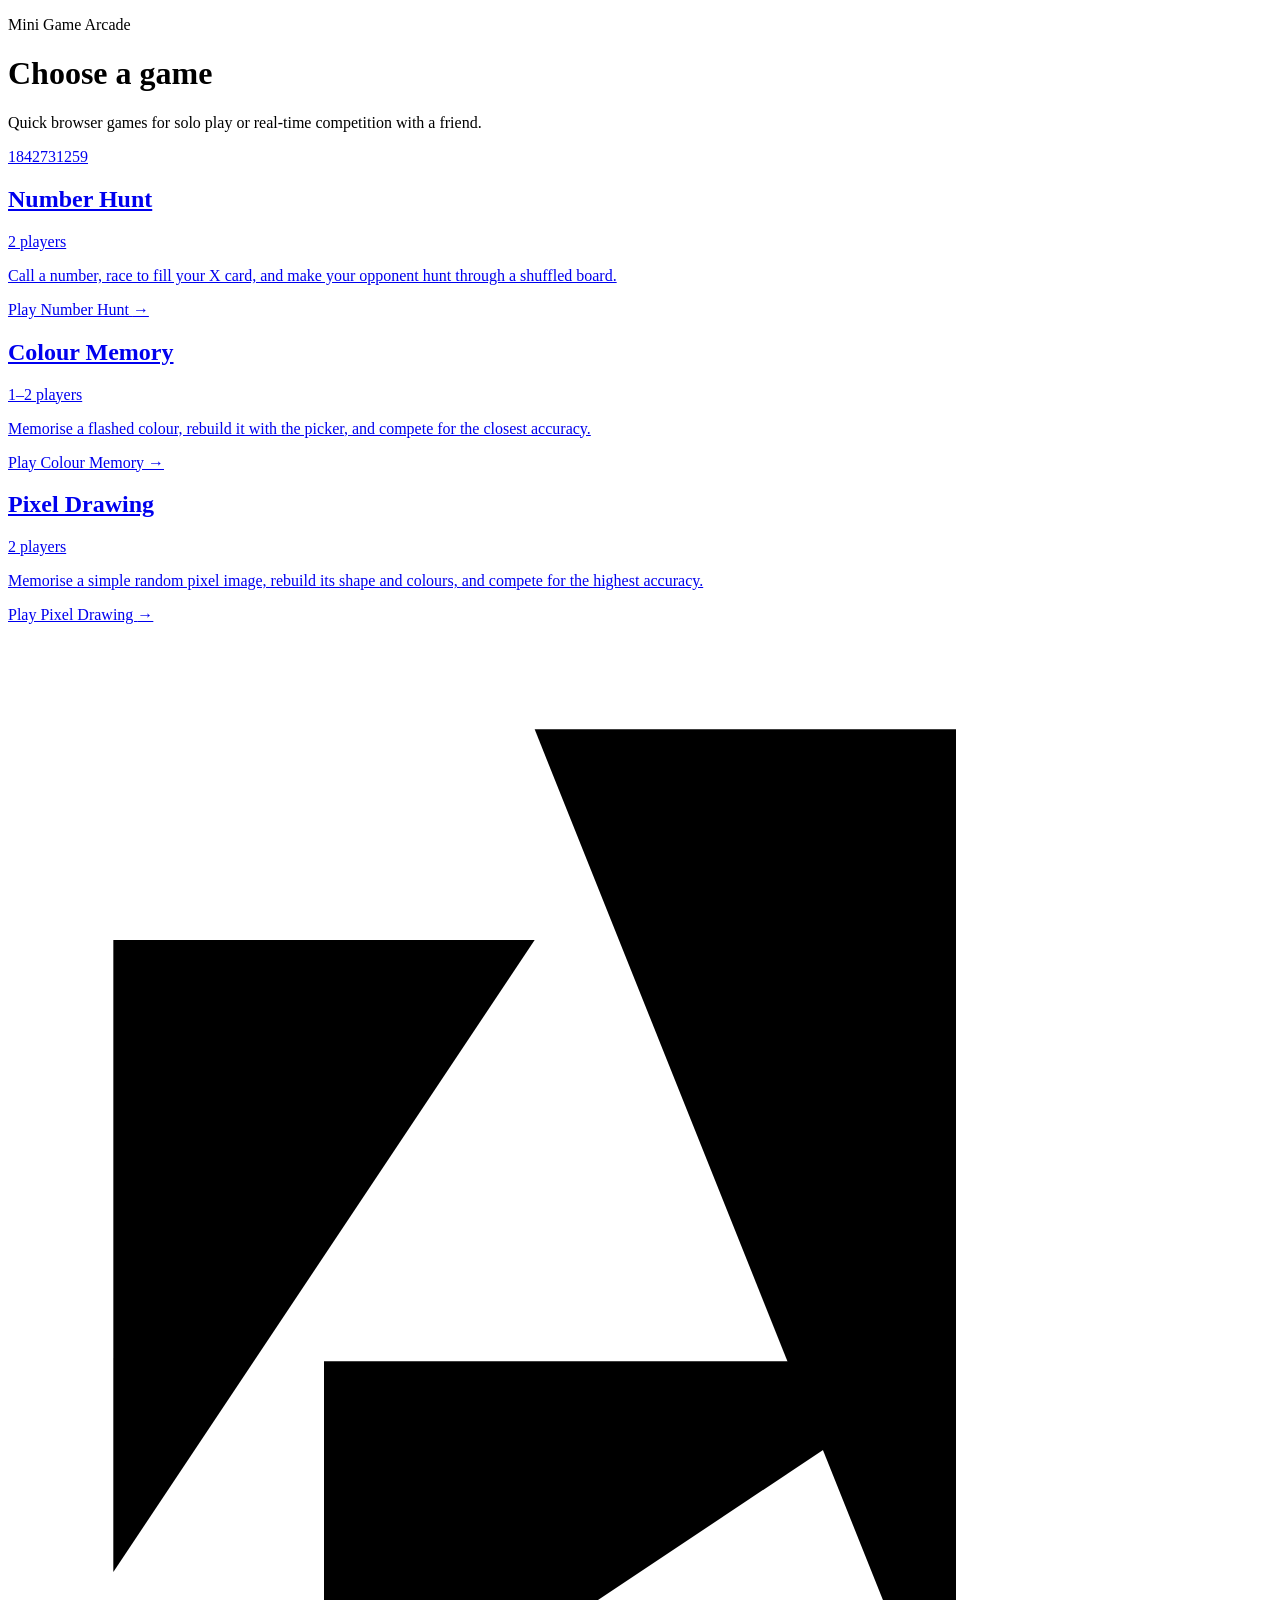
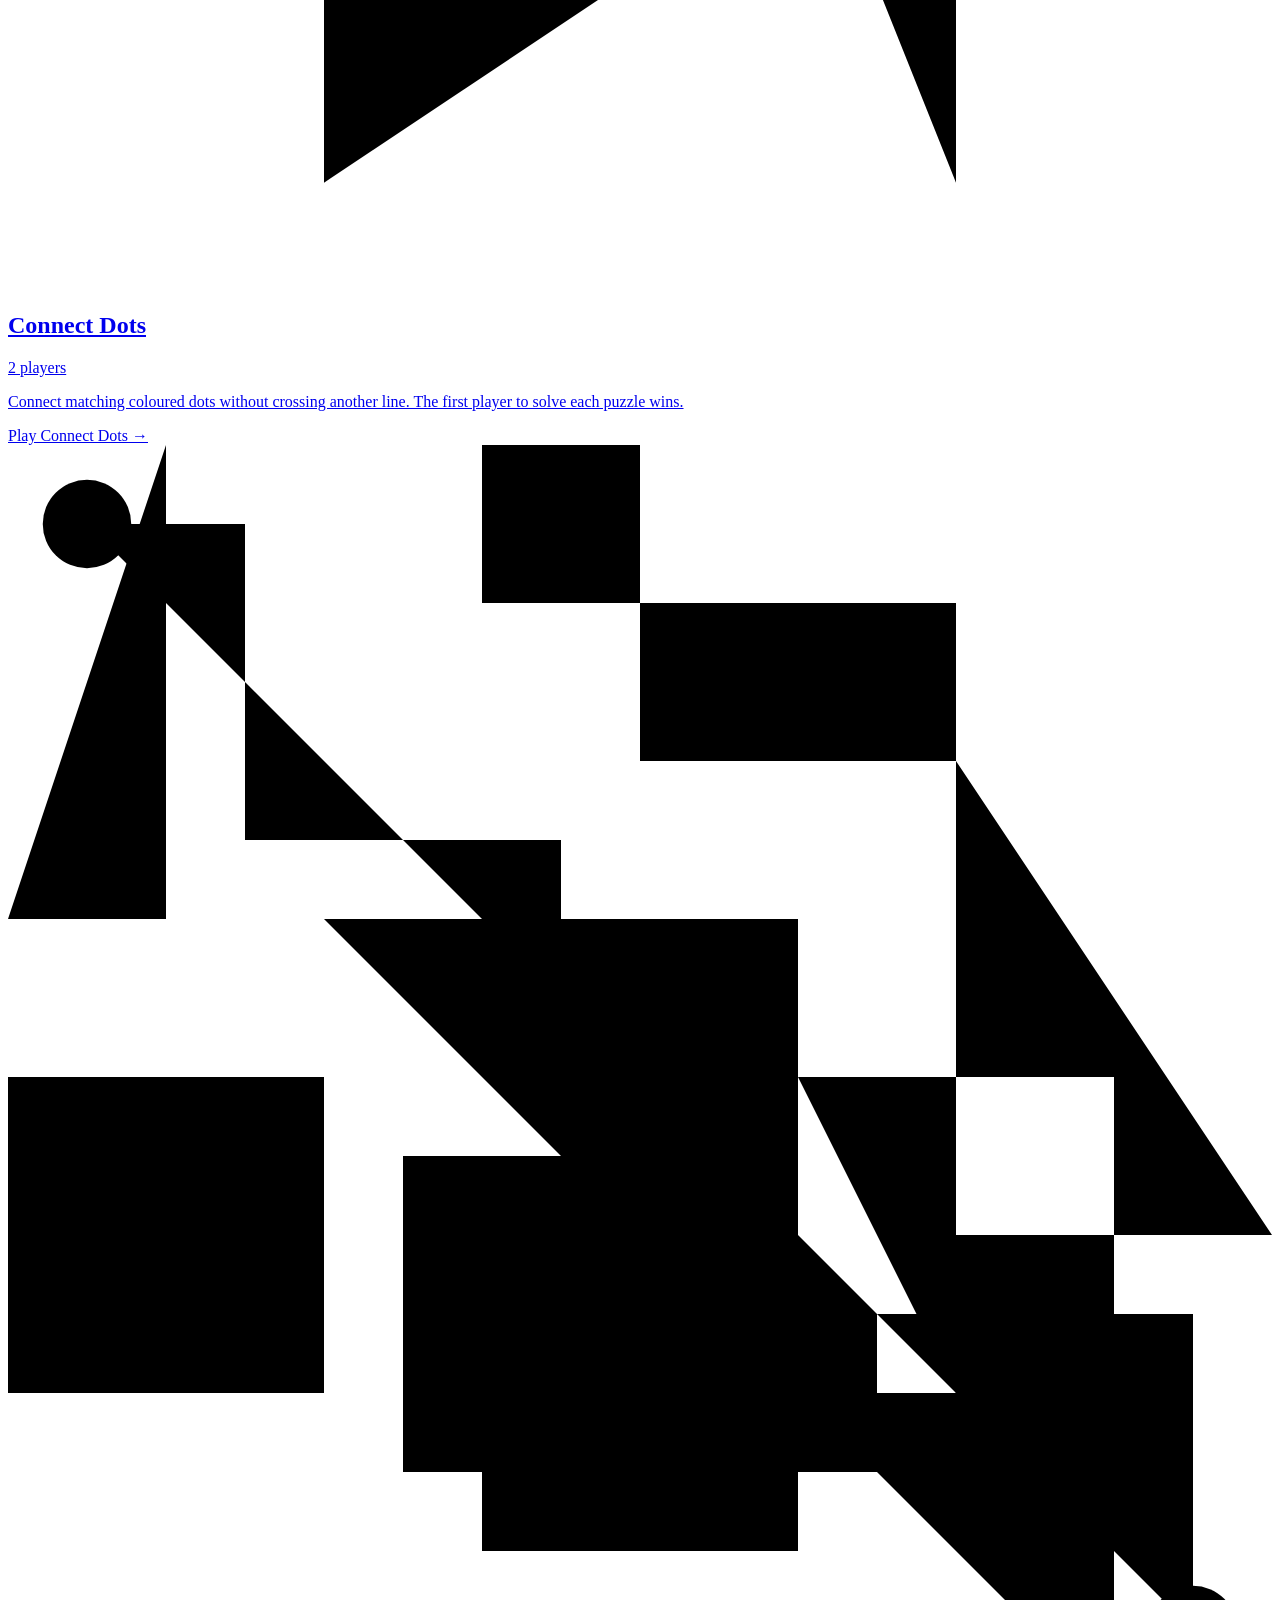
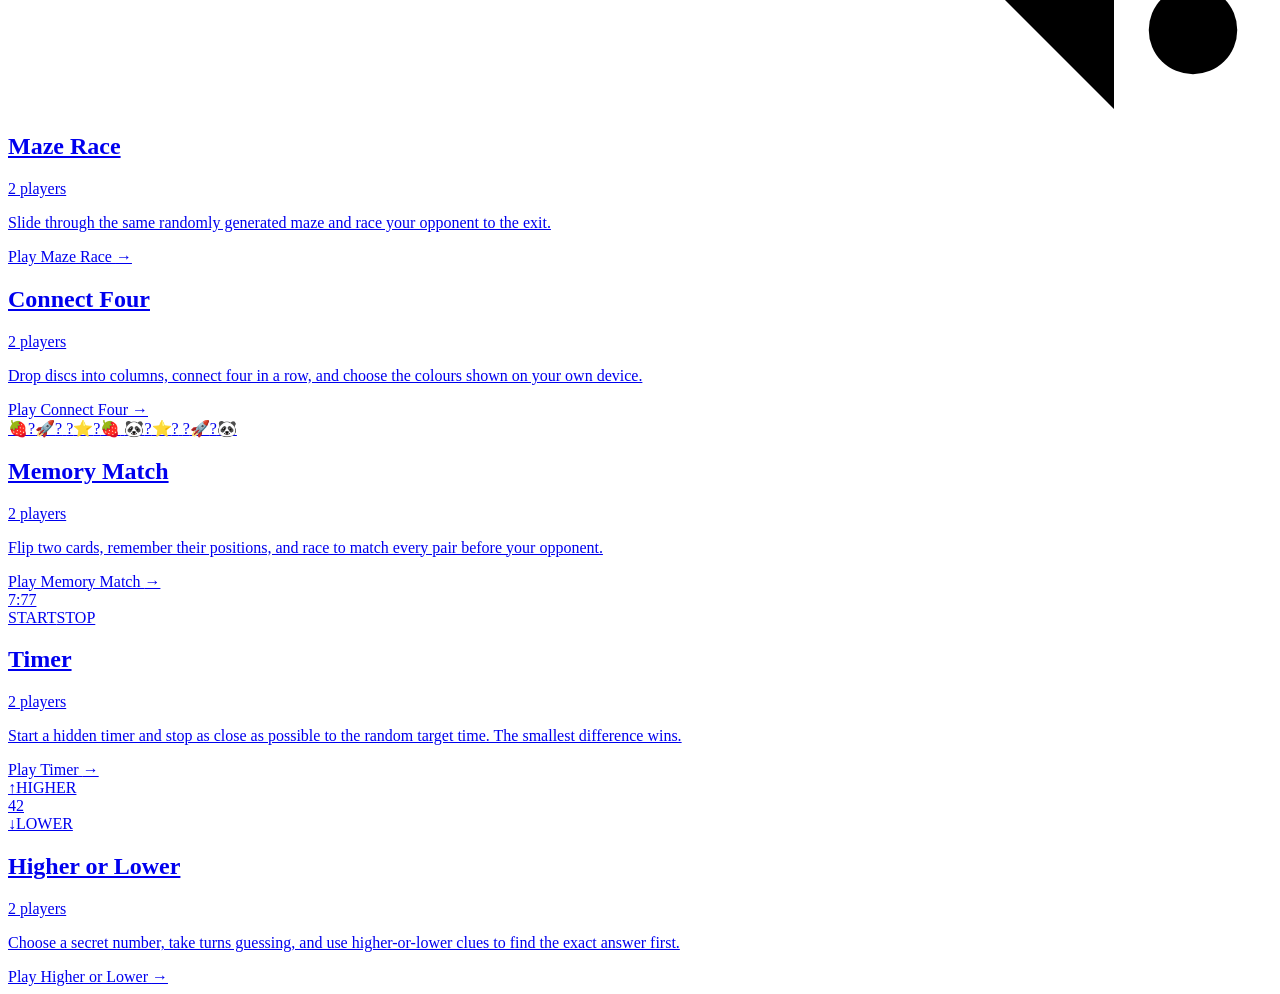
==== public/index.html @ 3ad0772b "single player" ====
<!doctype html>
<html lang="en">
<head>
  <meta charset="UTF-8" />
  <meta name="viewport" content="width=device-width, initial-scale=1.0" />
  <meta name="description" content="Choose a browser game to play." />
  <title>Mini Game Arcade</title>
  <link rel="stylesheet" href="/assets/css/common.css" />
  <link rel="stylesheet" href="/assets/css/landing.css" />
  <link rel="stylesheet" href="/assets/css/party.css" />
</head>
<body>
  <main class="landing-shell">
    <header class="hero">
      <p class="eyebrow">Mini Game Arcade</p>
      <h1>Choose a game</h1>
      <p class="hero-copy">Quick browser games for solo play or real-time competition with a friend.</p>
    </header>

    <section class="game-grid" aria-label="Available games">
      <a class="game-card number-card" href="/games/number-hunt/">
        <div class="card-art number-art" aria-hidden="true">
          <span>18</span><span>42</span><span>7</span><span>31</span><span>25</span><span>9</span>
        </div>
        <div class="card-content">
          <div class="card-heading">
            <h2>Number Hunt</h2>
            <span class="player-pill">2 players</span>
          </div>
          <p>Call a number, race to fill your X card, and make your opponent hunt through a shuffled board.</p>
          <span class="play-link">Play Number Hunt <span aria-hidden="true">→</span></span>
        </div>
      </a>

      <a class="game-card colour-card" href="/games/colour-memory/">
        <div class="card-art colour-art" aria-hidden="true">
          <div class="memory-swatch"></div>
          <div class="picker-preview">
            <div class="mini-hue"></div>
            <div class="mini-plane"></div>
          </div>
        </div>
        <div class="card-content">
          <div class="card-heading">
            <h2>Colour Memory</h2>
            <span class="player-pill">1–2 players</span>
          </div>
          <p>Memorise a flashed colour, rebuild it with the picker, and compete for the closest accuracy.</p>
          <span class="play-link">Play Colour Memory <span aria-hidden="true">→</span></span>
        </div>
      </a>

      <a class="game-card pixel-card" href="/games/pixel-drawing/">
        <div class="card-art pixel-art" aria-hidden="true">
          <div class="landing-pixel-grid">
            <span></span><span></span><span class="yellow"></span><span class="yellow"></span><span></span><span></span>
            <span></span><span class="yellow"></span><span class="yellow"></span><span class="yellow"></span><span class="yellow"></span><span></span>
            <span class="yellow"></span><span class="red"></span><span class="yellow"></span><span class="yellow"></span><span class="red"></span><span class="yellow"></span>
            <span class="yellow"></span><span class="yellow"></span><span class="black"></span><span class="black"></span><span class="yellow"></span><span class="yellow"></span>
            <span></span><span class="yellow"></span><span class="yellow"></span><span class="yellow"></span><span class="yellow"></span><span></span>
            <span></span><span></span><span class="yellow"></span><span class="yellow"></span><span></span><span></span>
          </div>
        </div>
        <div class="card-content">
          <div class="card-heading">
            <h2>Pixel Drawing</h2>
            <span class="player-pill">2 players</span>
          </div>
          <p>Memorise a simple random pixel image, rebuild its shape and colours, and compete for the highest accuracy.</p>
          <span class="play-link">Play Pixel Drawing <span aria-hidden="true">→</span></span>
        </div>
      </a>

      <a class="game-card dots-card" href="/games/connect-dots/">
        <div class="card-art dots-art" aria-hidden="true">
          <div class="landing-dots-grid">
            <span class="dot d-red a"></span><span class="dot d-red b"></span>
            <span class="dot d-blue a"></span><span class="dot d-blue b"></span>
            <span class="dot d-green a"></span><span class="dot d-green b"></span>
            <span class="dot d-purple a"></span><span class="dot d-purple b"></span>
            <svg viewBox="0 0 6 6">
              <polyline points=".5,4.5 .5,1.5 2.5,1.5" class="line-red"/>
              <polyline points="1.5,5.5 1.5,3.5 4.5,3.5" class="line-blue"/>
              <polyline points="5.5,.5 5.5,4.5" class="line-green"/>
              <polyline points="2.5,.5 4.5,.5 4.5,5.5" class="line-purple"/>
            </svg>
          </div>
        </div>
        <div class="card-content">
          <div class="card-heading">
            <h2>Connect Dots</h2>
            <span class="player-pill">2 players</span>
          </div>
          <p>Connect matching coloured dots without crossing another line. The first player to solve each puzzle wins.</p>
          <span class="play-link">Play Connect Dots <span aria-hidden="true">→</span></span>
        </div>
      </a>

      <a class="game-card maze-card" href="/games/maze/">
        <div class="card-art maze-art" aria-hidden="true">
          <div class="landing-maze">
            <svg viewBox="0 0 8 8" role="presentation">
              <path class="maze-walls" d="M0 1h3V0h1v2h2V1h2M1 0v3H0m2 0h3v2H3v2h2V6h2v2M0 4h2v2H0m6-4v3h2M5 4h2v2H6" />
              <polyline class="maze-solution" points=".5,.5 1.5,.5 1.5,2.5 3.5,2.5 3.5,4.5 2.5,4.5 2.5,6.5 5.5,6.5 5.5,5.5 7.5,5.5 7.5,7.5" />
              <circle class="maze-start-dot" cx=".5" cy=".5" r=".28" />
              <circle class="maze-end-dot" cx="7.5" cy="7.5" r=".28" />
            </svg>
          </div>
        </div>
        <div class="card-content">
          <div class="card-heading">
            <h2>Maze Race</h2>
            <span class="player-pill">2 players</span>
          </div>
          <p>Slide through the same randomly generated maze and race your opponent to the exit.</p>
          <span class="play-link">Play Maze Race <span aria-hidden="true">→</span></span>
        </div>
      </a>

      <a class="game-card four-card" href="/games/connect-four/">
        <div class="card-art four-art" aria-hidden="true">
          <div class="landing-four-grid">
            <span></span><span></span><span></span><span></span><span></span><span></span><span></span>
            <span></span><span></span><span></span><span></span><span></span><span></span><span></span>
            <span></span><span></span><span></span><span class="yellow"></span><span></span><span></span><span></span>
            <span></span><span></span><span class="red"></span><span class="red"></span><span></span><span></span><span></span>
            <span></span><span class="yellow"></span><span class="yellow"></span><span class="red"></span><span></span><span></span><span></span>
            <span class="yellow"></span><span class="red"></span><span class="yellow"></span><span class="red"></span><span class="yellow"></span><span></span><span></span>
          </div>
        </div>
        <div class="card-content">
          <div class="card-heading">
            <h2>Connect Four</h2>
            <span class="player-pill">2 players</span>
          </div>
          <p>Drop discs into columns, connect four in a row, and choose the colours shown on your own device.</p>
          <span class="play-link">Play Connect Four <span aria-hidden="true">→</span></span>
        </div>
      </a>

      <a class="game-card match-card" href="/games/memory-match/">
        <div class="card-art match-art" aria-hidden="true">
          <div class="landing-match-grid">
            <span class="shown">🍓</span><span>?</span><span class="shown">🚀</span><span>?</span>
            <span>?</span><span class="shown">⭐</span><span>?</span><span class="shown">🍓</span>
            <span class="shown">🐼</span><span>?</span><span class="shown">⭐</span><span>?</span>
            <span>?</span><span class="shown">🚀</span><span>?</span><span class="shown">🐼</span>
          </div>
        </div>
        <div class="card-content">
          <div class="card-heading">
            <h2>Memory Match</h2>
            <span class="player-pill">2 players</span>
          </div>
          <p>Flip two cards, remember their positions, and race to match every pair before your opponent.</p>
          <span class="play-link">Play Memory Match <span aria-hidden="true">→</span></span>
        </div>
      </a>

      <a class="game-card timer-card" href="/games/timer/">
        <div class="card-art timer-art" aria-hidden="true">
          <div class="landing-timer-display">7:77</div>
          <div class="landing-timer-button"><span>START</span><span>STOP</span></div>
          <div class="landing-timer-dashes"><i></i><i></i><i></i><i></i><i></i></div>
        </div>
        <div class="card-content">
          <div class="card-heading">
            <h2>Timer</h2>
            <span class="player-pill">2 players</span>
          </div>
          <p>Start a hidden timer and stop as close as possible to the random target time. The smallest difference wins.</p>
          <span class="play-link">Play Timer <span aria-hidden="true">→</span></span>
        </div>
      </a>

      <a class="game-card higher-card" href="/games/higher-lower/">
        <div class="card-art higher-art" aria-hidden="true">
          <div class="landing-higher-board">
            <div class="landing-arrow arrow-up">↑<span>HIGHER</span></div>
            <div class="landing-guess-number">42</div>
            <div class="landing-arrow arrow-down">↓<span>LOWER</span></div>
          </div>
        </div>
        <div class="card-content">
          <div class="card-heading">
            <h2>Higher or Lower</h2>
            <span class="player-pill">2 players</span>
          </div>
          <p>Choose a secret number, take turns guessing, and use higher-or-lower clues to find the exact answer first.</p>
          <span class="play-link">Play Higher or Lower <span aria-hidden="true">→</span></span>
        </div>
      </a>
    </section>
  </main>
  <script src="/assets/vendor/socket.io.min.js"></script>
  <script src="/assets/js/runtime-config.js"></script>
  <script src="/assets/js/socket-connection.js"></script>
  <script src="/assets/js/party-client.js"></script>
</body>
</html>
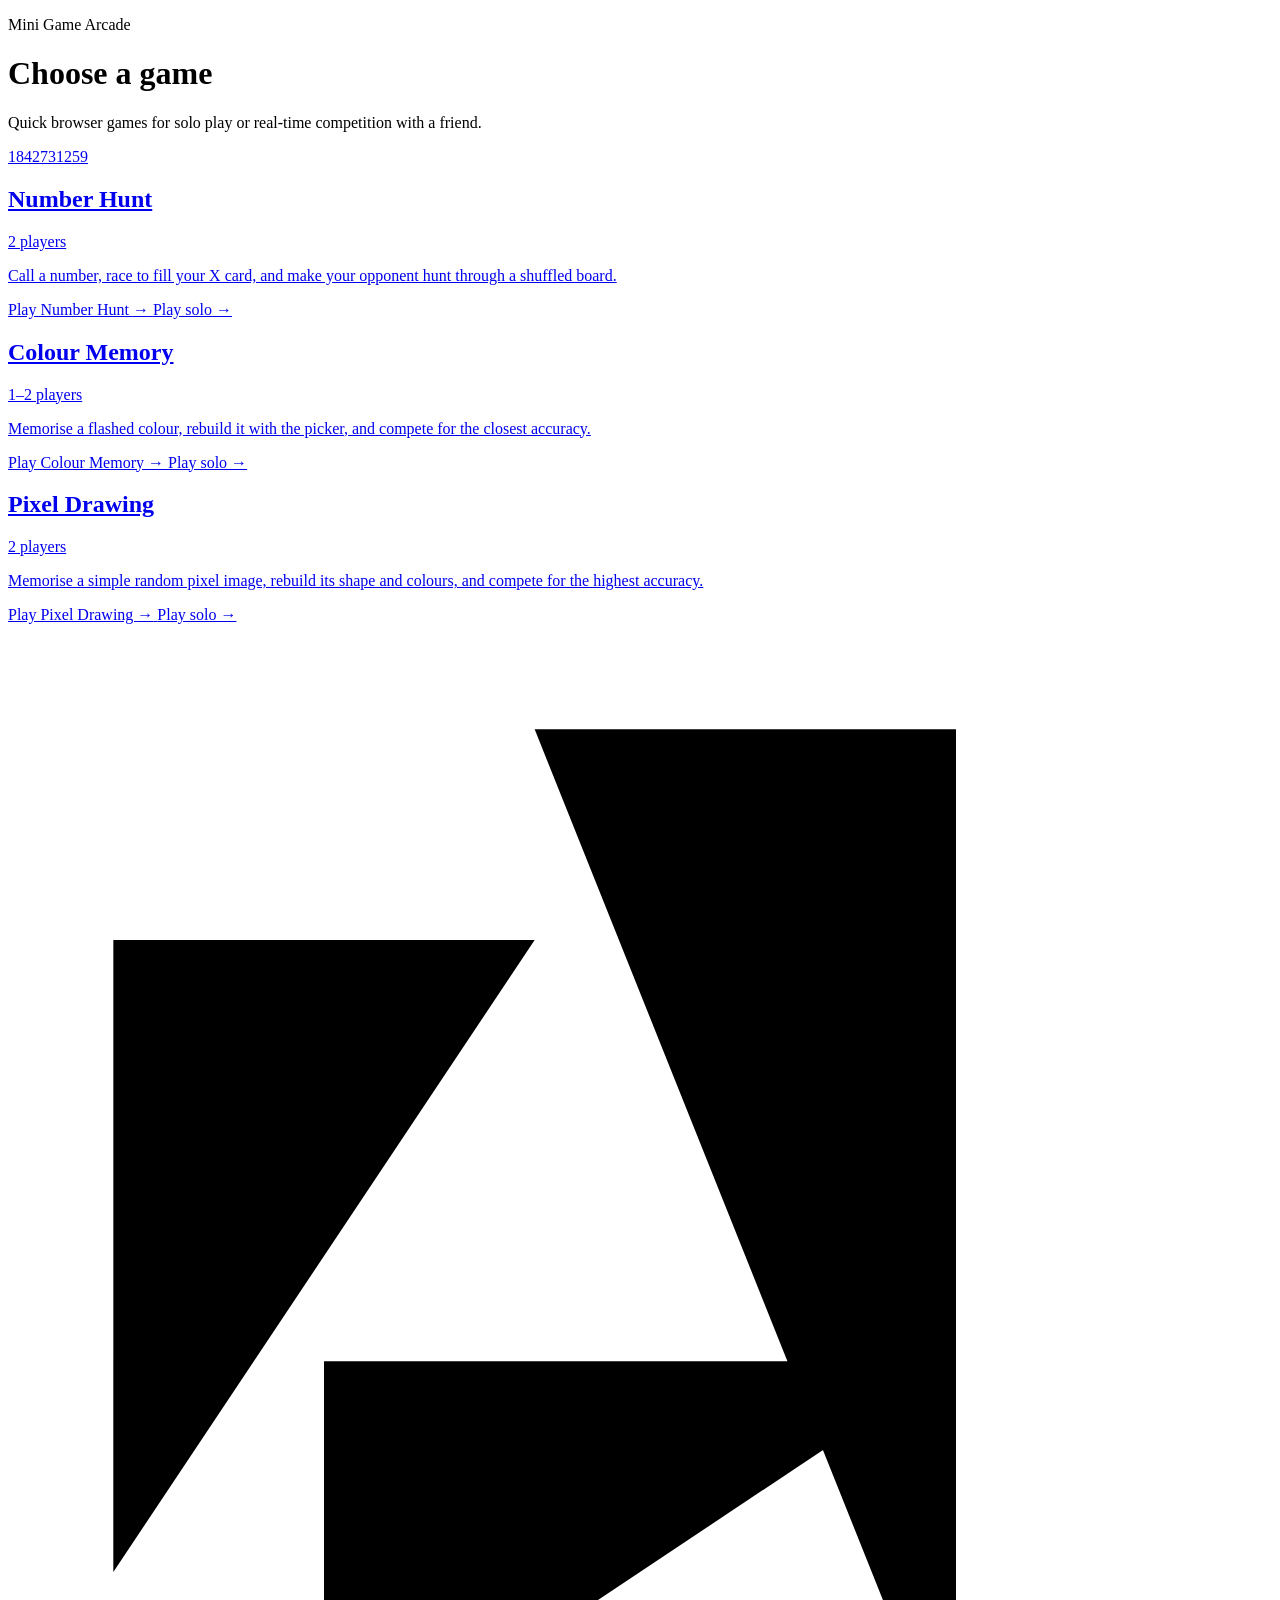
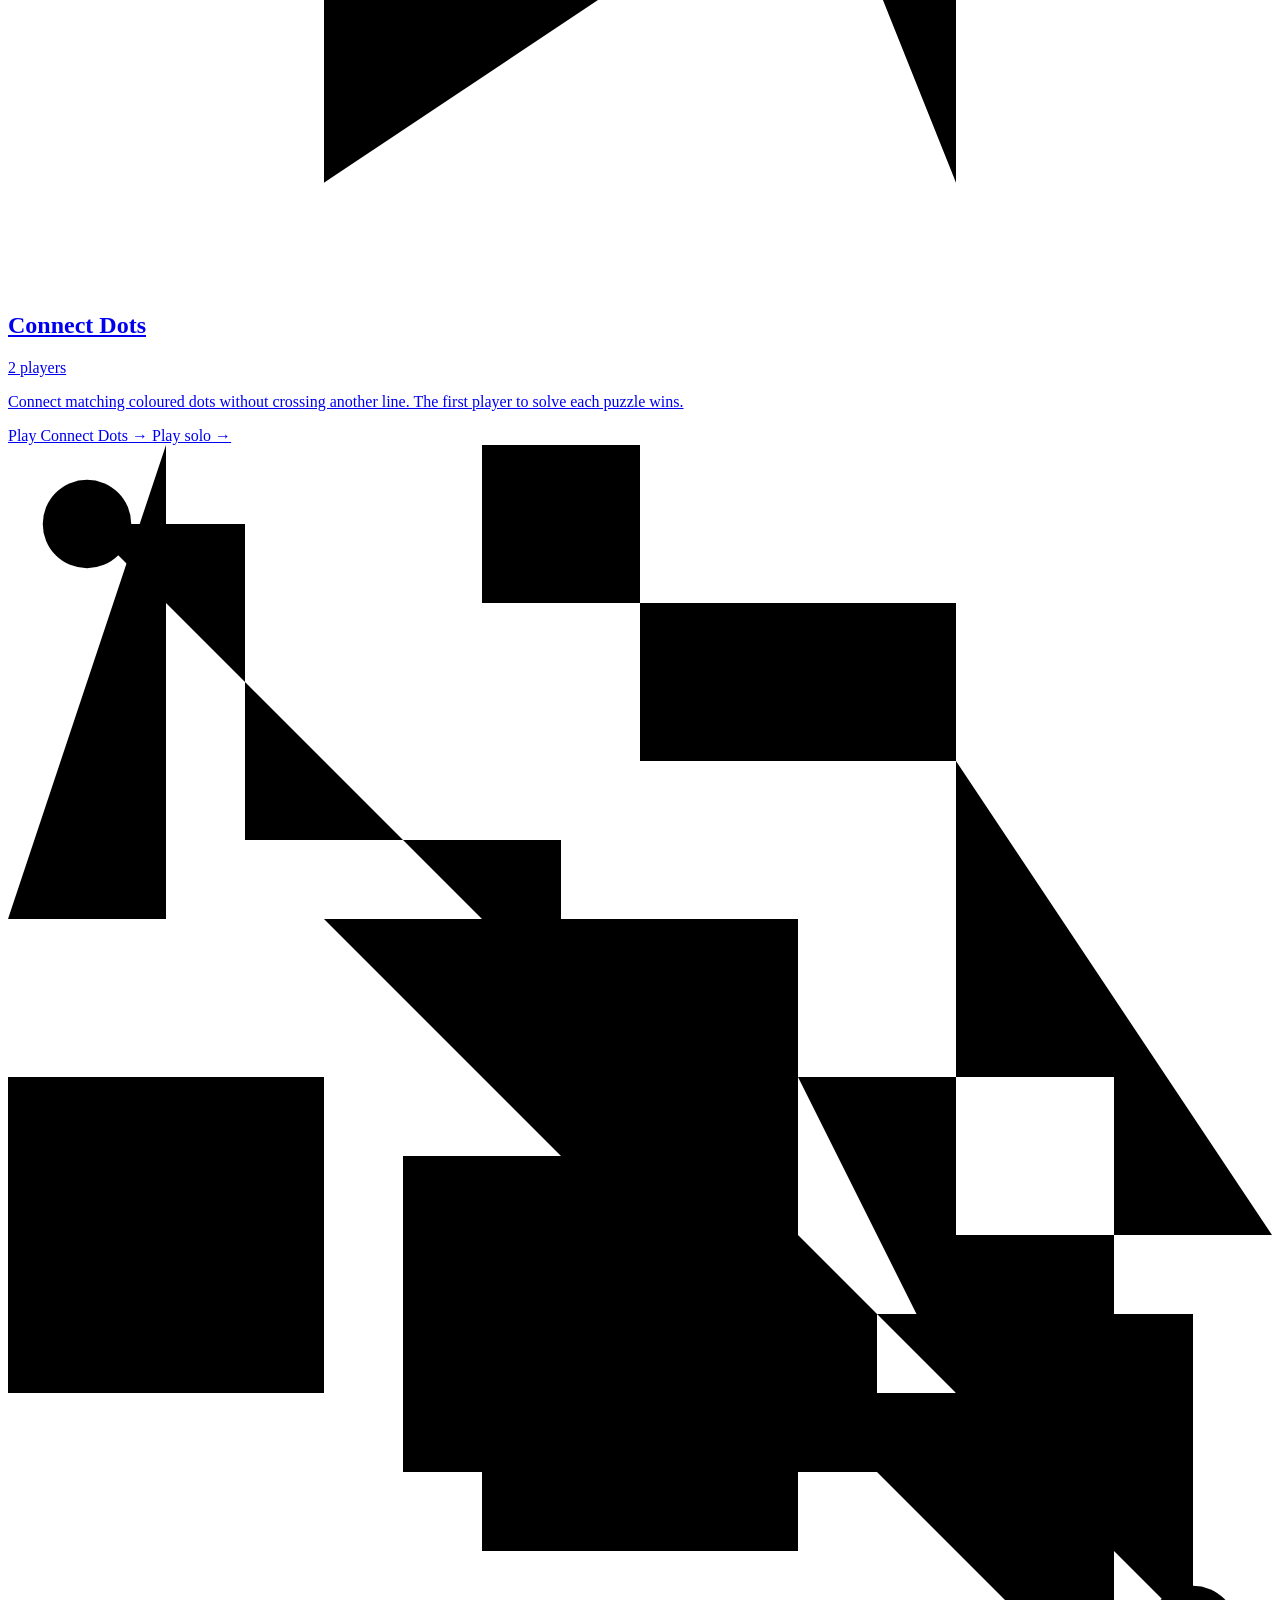
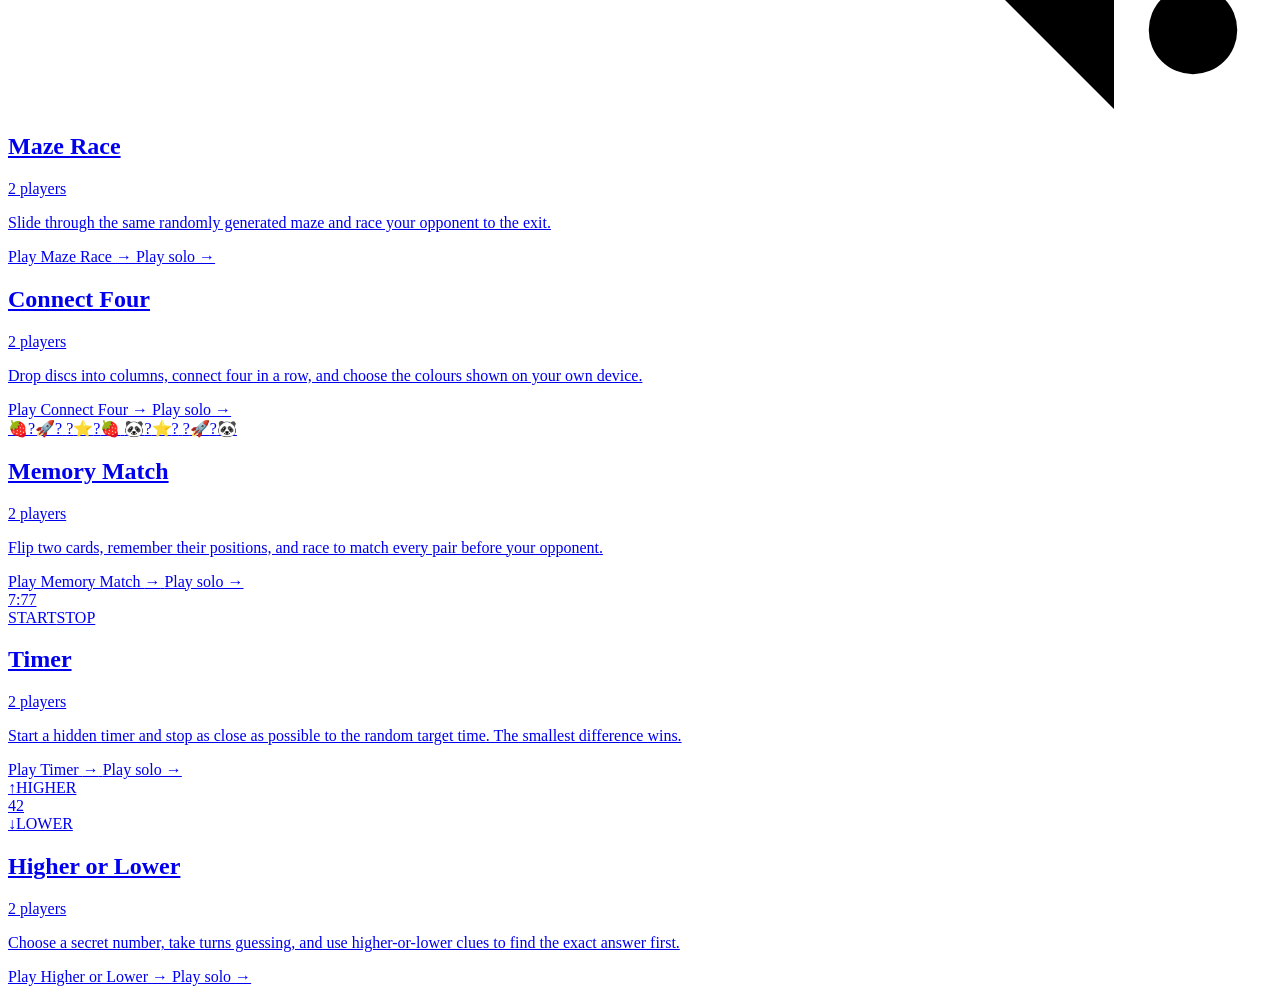
==== commit ea87a2d8: "solo players" ====
--- a/public/index.html
+++ b/public/index.html
@@ -29,7 +29,7 @@
           </div>
           <p>Call a number, race to fill your X card, and make your opponent hunt through a shuffled board.</p>
           <span class="play-link">Play Number Hunt <span aria-hidden="true">→</span></span>
-        </div>
+        <a class="play-link solo-link" href="/solo.html?game=number-hunt">Play solo →</a></div>
       </a>
 
       <a class="game-card colour-card" href="/games/colour-memory/">
@@ -47,7 +47,7 @@
           </div>
           <p>Memorise a flashed colour, rebuild it with the picker, and compete for the closest accuracy.</p>
           <span class="play-link">Play Colour Memory <span aria-hidden="true">→</span></span>
-        </div>
+        <a class="play-link solo-link" href="/games/colour-memory/">Play solo →</a></div>
       </a>
 
       <a class="game-card pixel-card" href="/games/pixel-drawing/">
@@ -68,7 +68,7 @@
           </div>
           <p>Memorise a simple random pixel image, rebuild its shape and colours, and compete for the highest accuracy.</p>
           <span class="play-link">Play Pixel Drawing <span aria-hidden="true">→</span></span>
-        </div>
+        <a class="play-link solo-link" href="/solo.html?game=pixel-drawing">Play solo →</a></div>
       </a>
 
       <a class="game-card dots-card" href="/games/connect-dots/">
@@ -93,7 +93,7 @@
           </div>
           <p>Connect matching coloured dots without crossing another line. The first player to solve each puzzle wins.</p>
           <span class="play-link">Play Connect Dots <span aria-hidden="true">→</span></span>
-        </div>
+        <a class="play-link solo-link" href="/solo.html?game=connect-dots">Play solo →</a></div>
       </a>
 
       <a class="game-card maze-card" href="/games/maze/">
@@ -114,7 +114,7 @@
           </div>
           <p>Slide through the same randomly generated maze and race your opponent to the exit.</p>
           <span class="play-link">Play Maze Race <span aria-hidden="true">→</span></span>
-        </div>
+        <a class="play-link solo-link" href="/solo.html?game=maze">Play solo →</a></div>
       </a>
 
       <a class="game-card four-card" href="/games/connect-four/">
@@ -135,7 +135,7 @@
           </div>
           <p>Drop discs into columns, connect four in a row, and choose the colours shown on your own device.</p>
           <span class="play-link">Play Connect Four <span aria-hidden="true">→</span></span>
-        </div>
+        <a class="play-link solo-link" href="/solo.html?game=connect-four">Play solo →</a></div>
       </a>
 
       <a class="game-card match-card" href="/games/memory-match/">
@@ -154,7 +154,7 @@
           </div>
           <p>Flip two cards, remember their positions, and race to match every pair before your opponent.</p>
           <span class="play-link">Play Memory Match <span aria-hidden="true">→</span></span>
-        </div>
+        <a class="play-link solo-link" href="/solo.html?game=memory-match">Play solo →</a></div>
       </a>
 
       <a class="game-card timer-card" href="/games/timer/">
@@ -170,7 +170,7 @@
           </div>
           <p>Start a hidden timer and stop as close as possible to the random target time. The smallest difference wins.</p>
           <span class="play-link">Play Timer <span aria-hidden="true">→</span></span>
-        </div>
+        <a class="play-link solo-link" href="/solo.html?game=timer">Play solo →</a></div>
       </a>
 
       <a class="game-card higher-card" href="/games/higher-lower/">
@@ -188,7 +188,7 @@
           </div>
           <p>Choose a secret number, take turns guessing, and use higher-or-lower clues to find the exact answer first.</p>
           <span class="play-link">Play Higher or Lower <span aria-hidden="true">→</span></span>
-        </div>
+        <a class="play-link solo-link" href="/solo.html?game=higher-lower">Play solo →</a></div>
       </a>
     </section>
   </main>
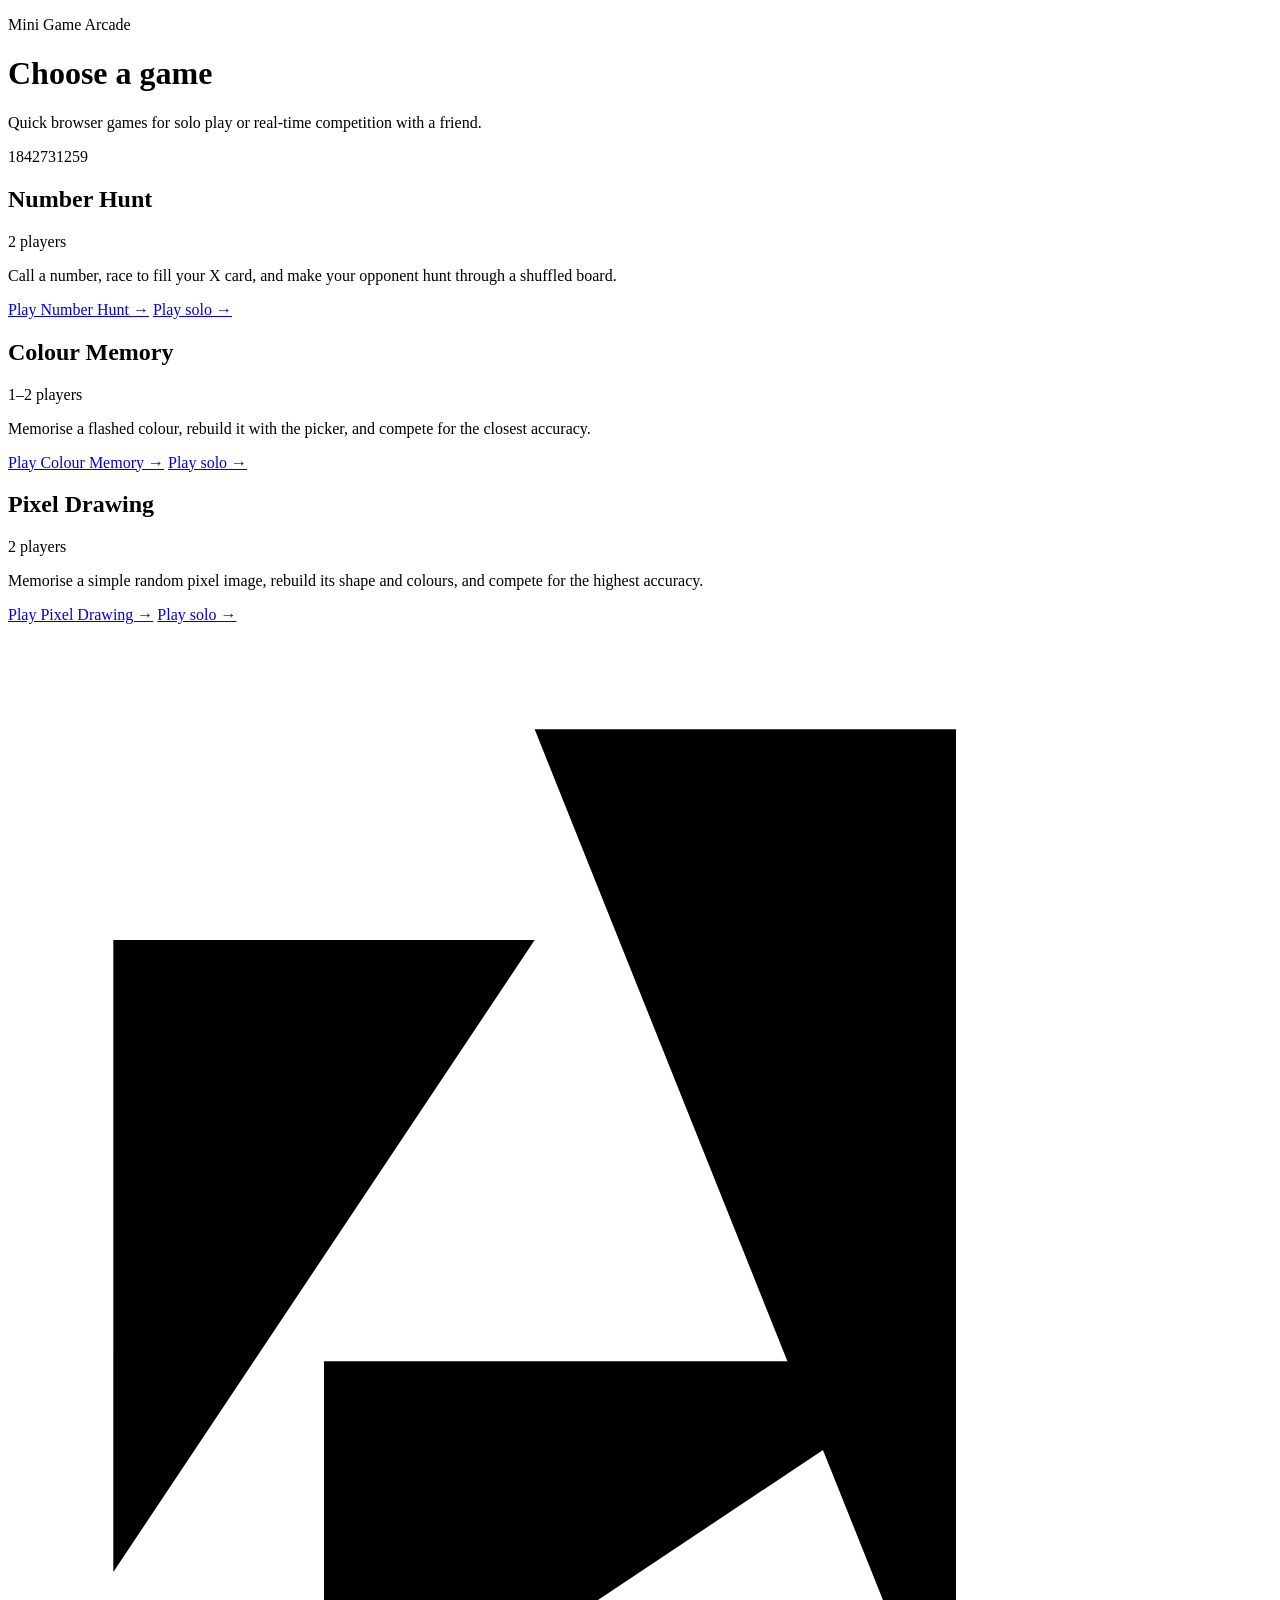
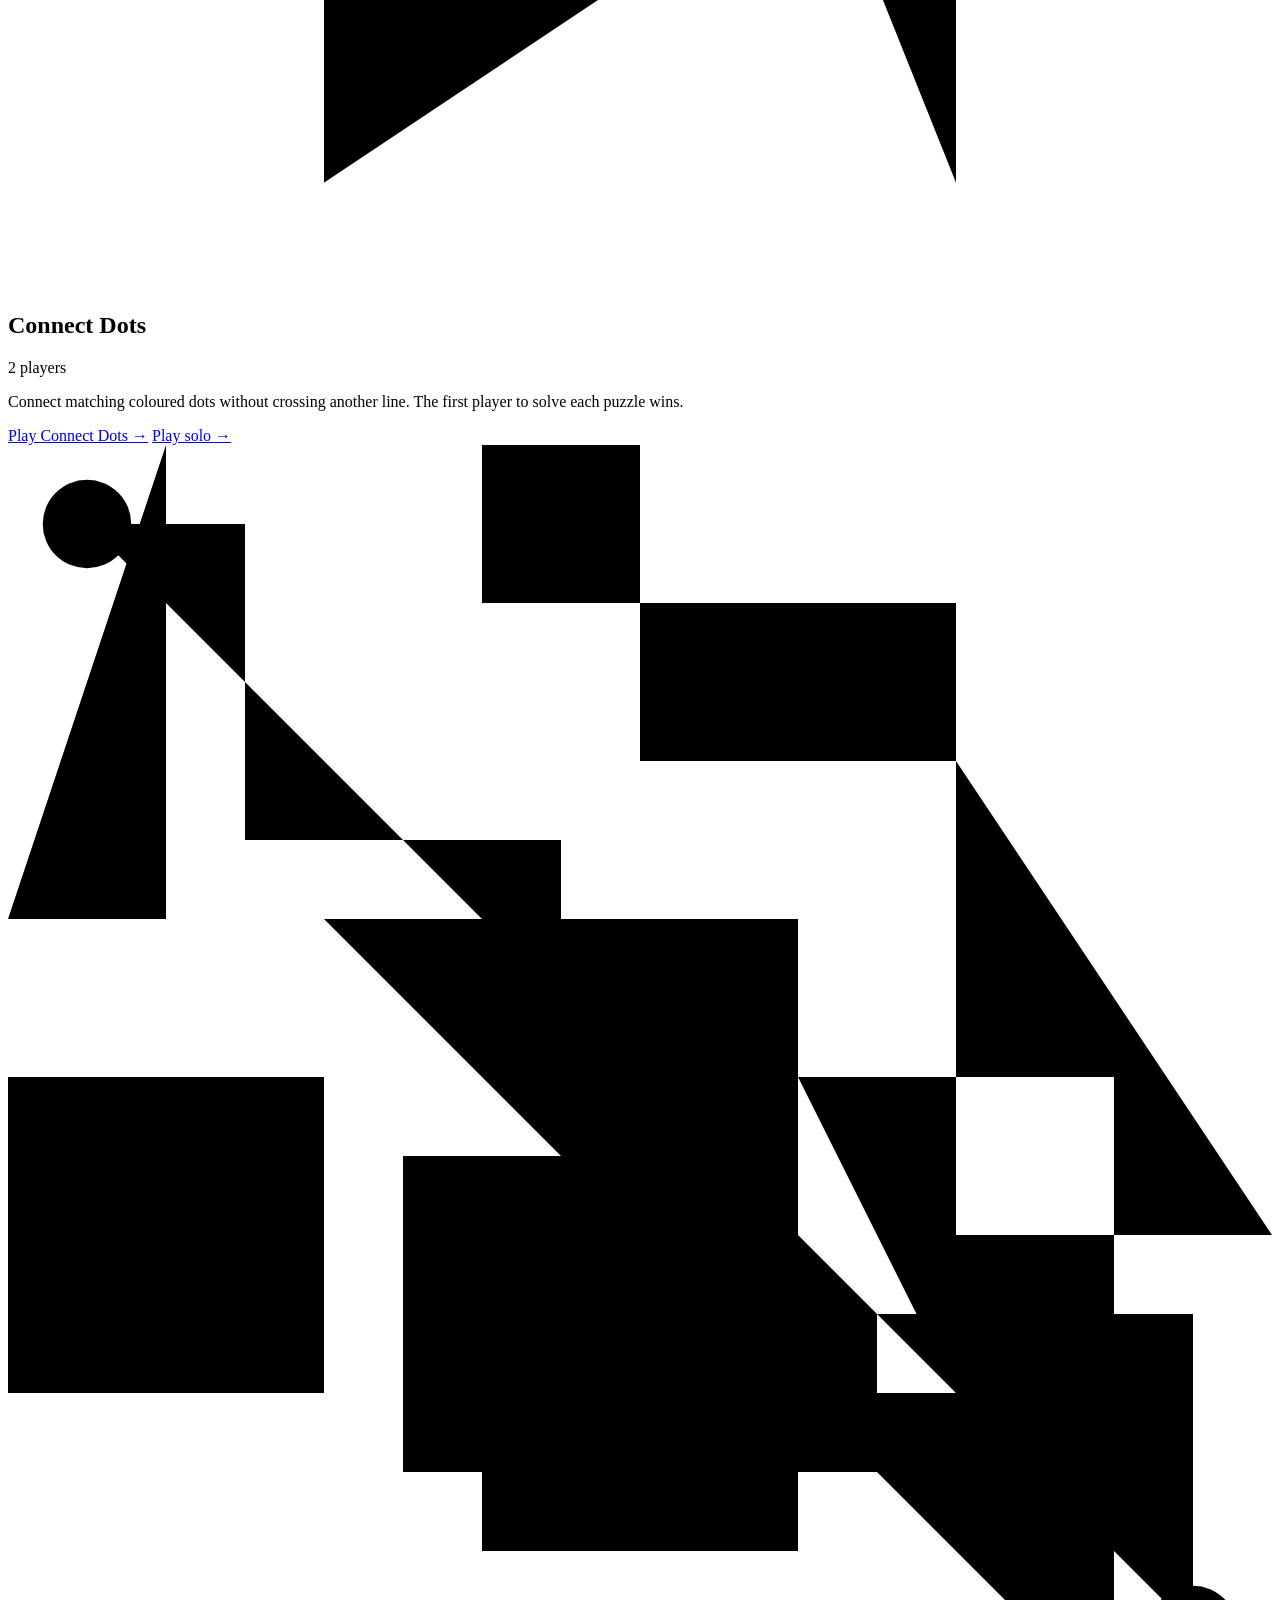
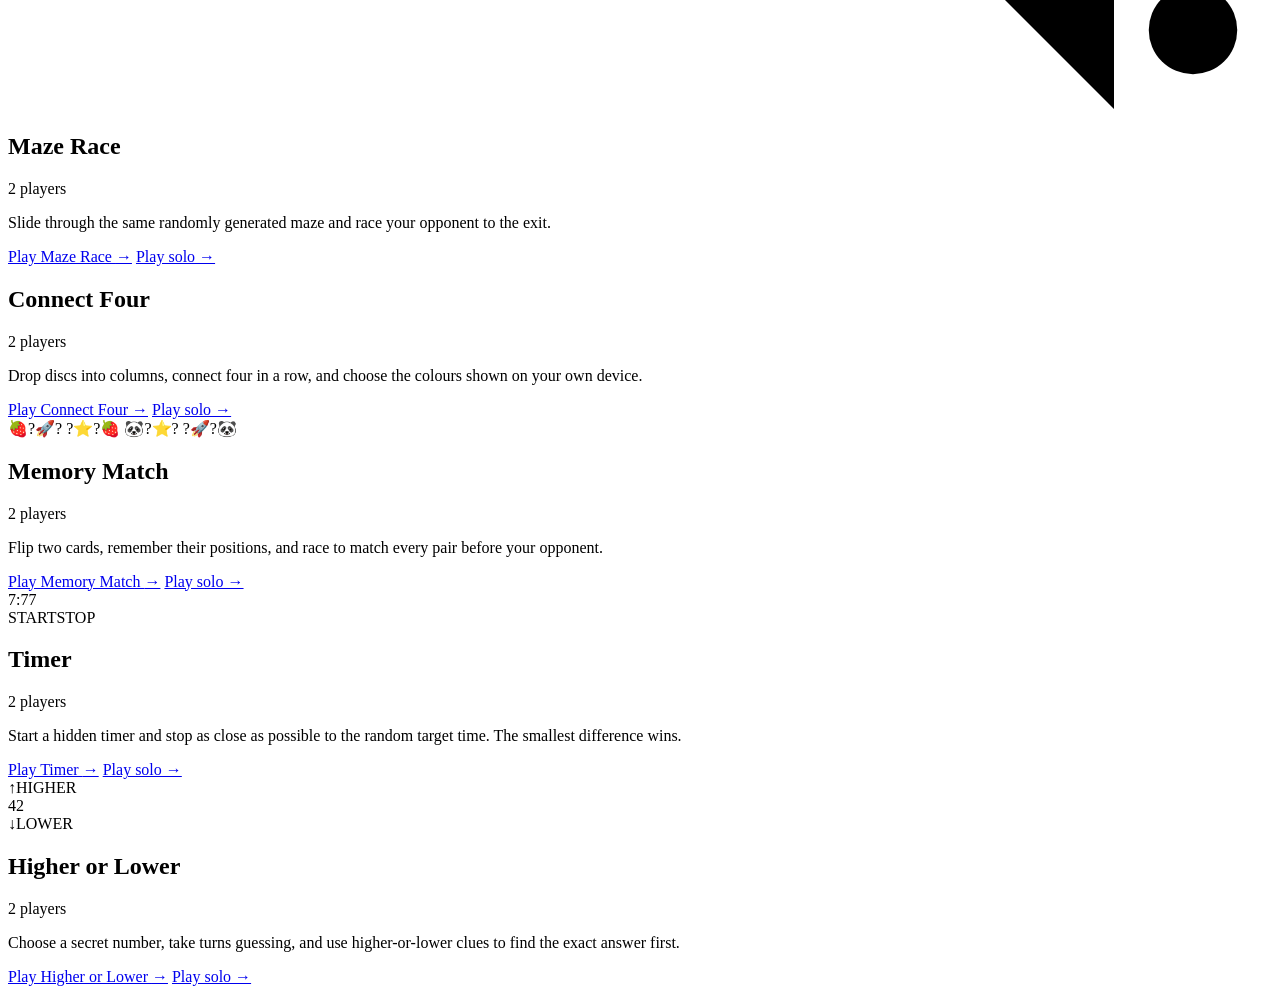
==== commit 9b4b5328: "updated front end" ====
--- a/public/index.html
+++ b/public/index.html
@@ -18,7 +18,7 @@
     </header>
 
     <section class="game-grid" aria-label="Available games">
-      <a class="game-card number-card" href="/games/number-hunt/">
+      <article class="game-card number-card">
         <div class="card-art number-art" aria-hidden="true">
           <span>18</span><span>42</span><span>7</span><span>31</span><span>25</span><span>9</span>
         </div>
@@ -28,11 +28,11 @@
             <span class="player-pill">2 players</span>
           </div>
           <p>Call a number, race to fill your X card, and make your opponent hunt through a shuffled board.</p>
-          <span class="play-link">Play Number Hunt <span aria-hidden="true">→</span></span>
-        <a class="play-link solo-link" href="/solo.html?game=number-hunt">Play solo →</a></div>
-      </a>
-
-      <a class="game-card colour-card" href="/games/colour-memory/">
+          <a class="play-link" href="/games/number-hunt/">Play Number Hunt <span aria-hidden="true">→</span></a> <a class="play-link solo-link" href="/solo.html?game=number-hunt">Play solo →</a>
+        </div>
+      </article>
+
+      <article class="game-card colour-card">
         <div class="card-art colour-art" aria-hidden="true">
           <div class="memory-swatch"></div>
           <div class="picker-preview">
@@ -46,11 +46,11 @@
             <span class="player-pill">1–2 players</span>
           </div>
           <p>Memorise a flashed colour, rebuild it with the picker, and compete for the closest accuracy.</p>
-          <span class="play-link">Play Colour Memory <span aria-hidden="true">→</span></span>
-        <a class="play-link solo-link" href="/games/colour-memory/">Play solo →</a></div>
-      </a>
-
-      <a class="game-card pixel-card" href="/games/pixel-drawing/">
+          <a class="play-link" href="/games/colour-memory/">Play Colour Memory <span aria-hidden="true">→</span></a> <a class="play-link solo-link" href="/solo.html?game=colour-memory">Play solo →</a>
+        </div>
+      </article>
+
+      <article class="game-card pixel-card">
         <div class="card-art pixel-art" aria-hidden="true">
           <div class="landing-pixel-grid">
             <span></span><span></span><span class="yellow"></span><span class="yellow"></span><span></span><span></span>
@@ -67,11 +67,11 @@
             <span class="player-pill">2 players</span>
           </div>
           <p>Memorise a simple random pixel image, rebuild its shape and colours, and compete for the highest accuracy.</p>
-          <span class="play-link">Play Pixel Drawing <span aria-hidden="true">→</span></span>
-        <a class="play-link solo-link" href="/solo.html?game=pixel-drawing">Play solo →</a></div>
-      </a>
-
-      <a class="game-card dots-card" href="/games/connect-dots/">
+          <a class="play-link" href="/games/pixel-drawing/">Play Pixel Drawing <span aria-hidden="true">→</span></a> <a class="play-link solo-link" href="/solo.html?game=pixel-drawing">Play solo →</a>
+        </div>
+      </article>
+
+      <article class="game-card dots-card">
         <div class="card-art dots-art" aria-hidden="true">
           <div class="landing-dots-grid">
             <span class="dot d-red a"></span><span class="dot d-red b"></span>
@@ -92,11 +92,11 @@
             <span class="player-pill">2 players</span>
           </div>
           <p>Connect matching coloured dots without crossing another line. The first player to solve each puzzle wins.</p>
-          <span class="play-link">Play Connect Dots <span aria-hidden="true">→</span></span>
-        <a class="play-link solo-link" href="/solo.html?game=connect-dots">Play solo →</a></div>
-      </a>
-
-      <a class="game-card maze-card" href="/games/maze/">
+          <a class="play-link" href="/games/connect-dots/">Play Connect Dots <span aria-hidden="true">→</span></a> <a class="play-link solo-link" href="/solo.html?game=connect-dots">Play solo →</a>
+        </div>
+      </article>
+
+      <article class="game-card maze-card">
         <div class="card-art maze-art" aria-hidden="true">
           <div class="landing-maze">
             <svg viewBox="0 0 8 8" role="presentation">
@@ -113,11 +113,11 @@
             <span class="player-pill">2 players</span>
           </div>
           <p>Slide through the same randomly generated maze and race your opponent to the exit.</p>
-          <span class="play-link">Play Maze Race <span aria-hidden="true">→</span></span>
-        <a class="play-link solo-link" href="/solo.html?game=maze">Play solo →</a></div>
-      </a>
-
-      <a class="game-card four-card" href="/games/connect-four/">
+          <a class="play-link" href="/games/maze/">Play Maze Race <span aria-hidden="true">→</span></a> <a class="play-link solo-link" href="/solo.html?game=maze">Play solo →</a>
+        </div>
+      </article>
+
+      <article class="game-card four-card">
         <div class="card-art four-art" aria-hidden="true">
           <div class="landing-four-grid">
             <span></span><span></span><span></span><span></span><span></span><span></span><span></span>
@@ -134,11 +134,11 @@
             <span class="player-pill">2 players</span>
           </div>
           <p>Drop discs into columns, connect four in a row, and choose the colours shown on your own device.</p>
-          <span class="play-link">Play Connect Four <span aria-hidden="true">→</span></span>
-        <a class="play-link solo-link" href="/solo.html?game=connect-four">Play solo →</a></div>
-      </a>
-
-      <a class="game-card match-card" href="/games/memory-match/">
+          <a class="play-link" href="/games/connect-four/">Play Connect Four <span aria-hidden="true">→</span></a> <a class="play-link solo-link" href="/solo.html?game=connect-four">Play solo →</a>
+        </div>
+      </article>
+
+      <article class="game-card match-card">
         <div class="card-art match-art" aria-hidden="true">
           <div class="landing-match-grid">
             <span class="shown">🍓</span><span>?</span><span class="shown">🚀</span><span>?</span>
@@ -153,11 +153,11 @@
             <span class="player-pill">2 players</span>
           </div>
           <p>Flip two cards, remember their positions, and race to match every pair before your opponent.</p>
-          <span class="play-link">Play Memory Match <span aria-hidden="true">→</span></span>
-        <a class="play-link solo-link" href="/solo.html?game=memory-match">Play solo →</a></div>
-      </a>
-
-      <a class="game-card timer-card" href="/games/timer/">
+          <a class="play-link" href="/games/memory-match/">Play Memory Match <span aria-hidden="true">→</span></a> <a class="play-link solo-link" href="/solo.html?game=memory-match">Play solo →</a>
+        </div>
+      </article>
+
+      <article class="game-card timer-card">
         <div class="card-art timer-art" aria-hidden="true">
           <div class="landing-timer-display">7:77</div>
           <div class="landing-timer-button"><span>START</span><span>STOP</span></div>
@@ -169,11 +169,11 @@
             <span class="player-pill">2 players</span>
           </div>
           <p>Start a hidden timer and stop as close as possible to the random target time. The smallest difference wins.</p>
-          <span class="play-link">Play Timer <span aria-hidden="true">→</span></span>
-        <a class="play-link solo-link" href="/solo.html?game=timer">Play solo →</a></div>
-      </a>
-
-      <a class="game-card higher-card" href="/games/higher-lower/">
+          <a class="play-link" href="/games/timer/">Play Timer <span aria-hidden="true">→</span></a> <a class="play-link solo-link" href="/solo.html?game=timer">Play solo →</a>
+        </div>
+      </article>
+
+      <article class="game-card higher-card">
         <div class="card-art higher-art" aria-hidden="true">
           <div class="landing-higher-board">
             <div class="landing-arrow arrow-up">↑<span>HIGHER</span></div>
@@ -187,9 +187,9 @@
             <span class="player-pill">2 players</span>
           </div>
           <p>Choose a secret number, take turns guessing, and use higher-or-lower clues to find the exact answer first.</p>
-          <span class="play-link">Play Higher or Lower <span aria-hidden="true">→</span></span>
-        <a class="play-link solo-link" href="/solo.html?game=higher-lower">Play solo →</a></div>
-      </a>
+          <a class="play-link" href="/games/higher-lower/">Play Higher or Lower <span aria-hidden="true">→</span></a> <a class="play-link solo-link" href="/solo.html?game=higher-lower">Play solo →</a>
+        </div>
+      </article>
     </section>
   </main>
   <script src="/assets/vendor/socket.io.min.js"></script>
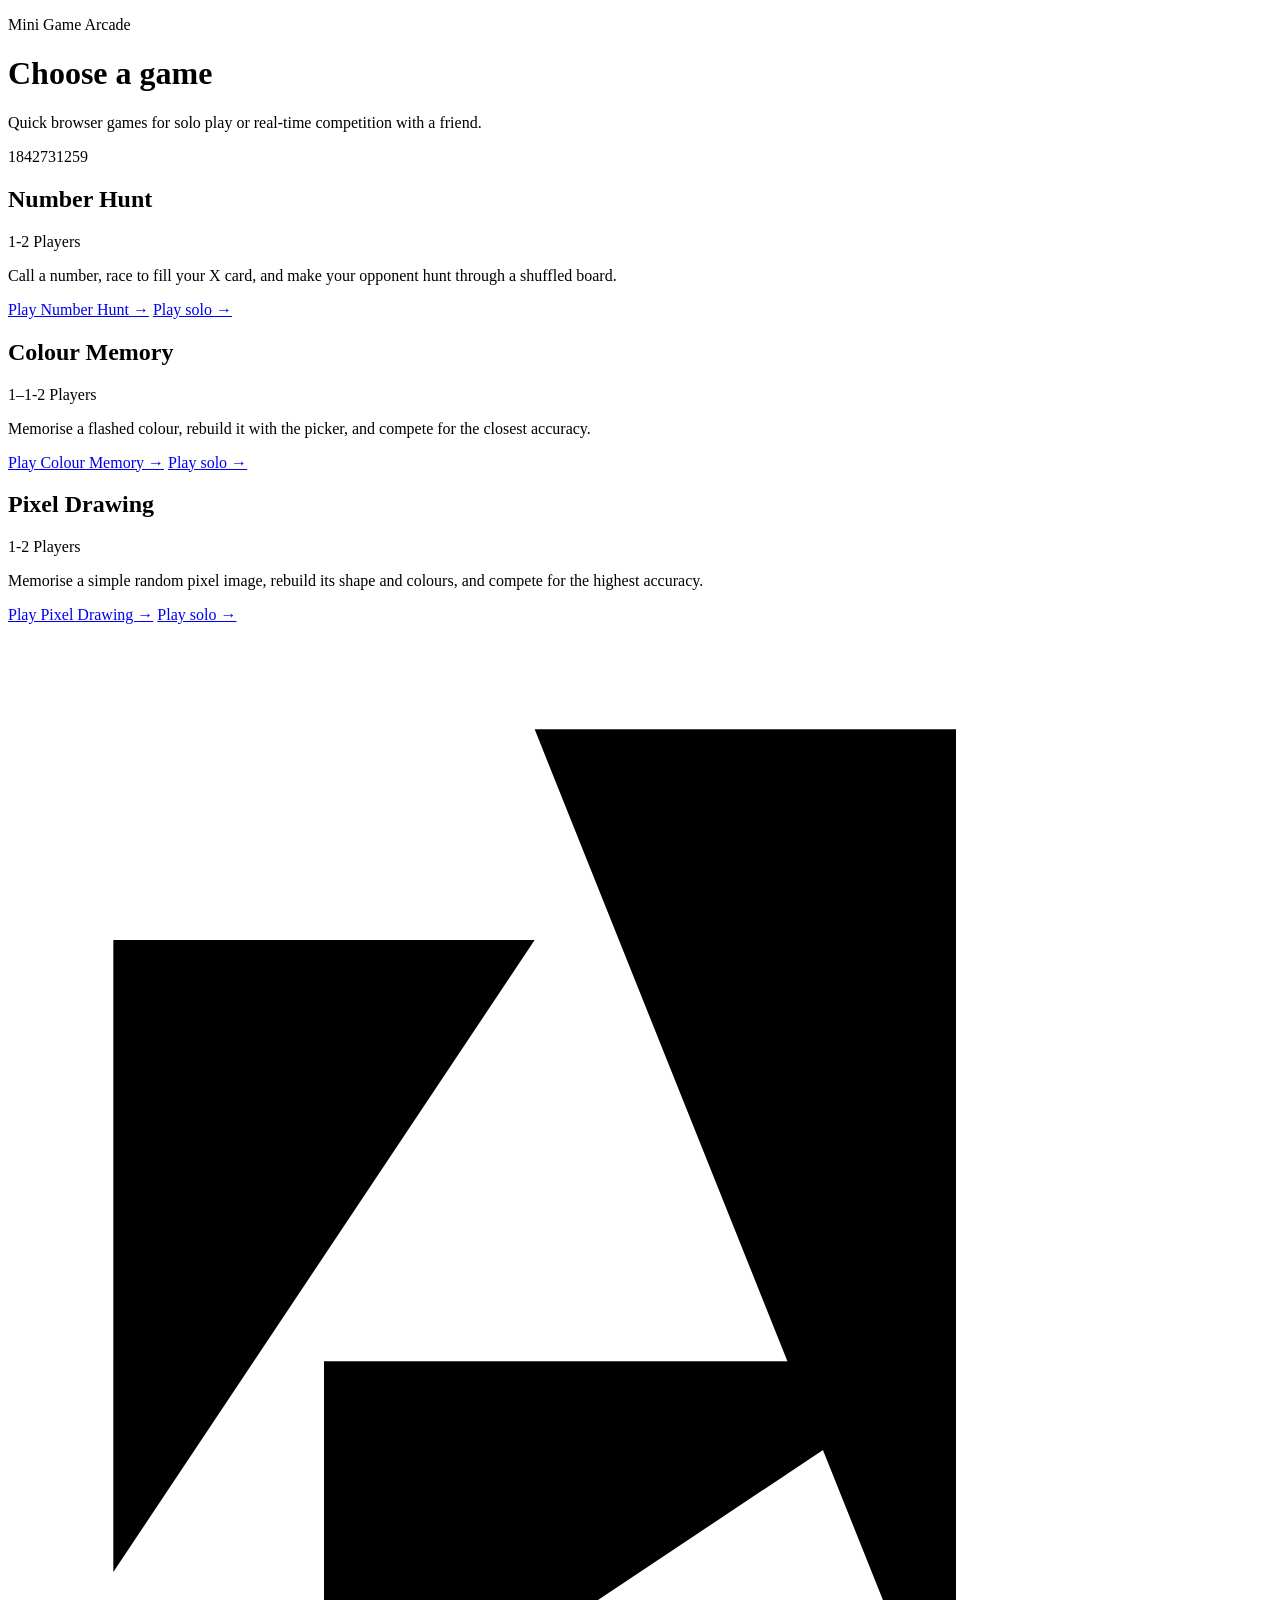
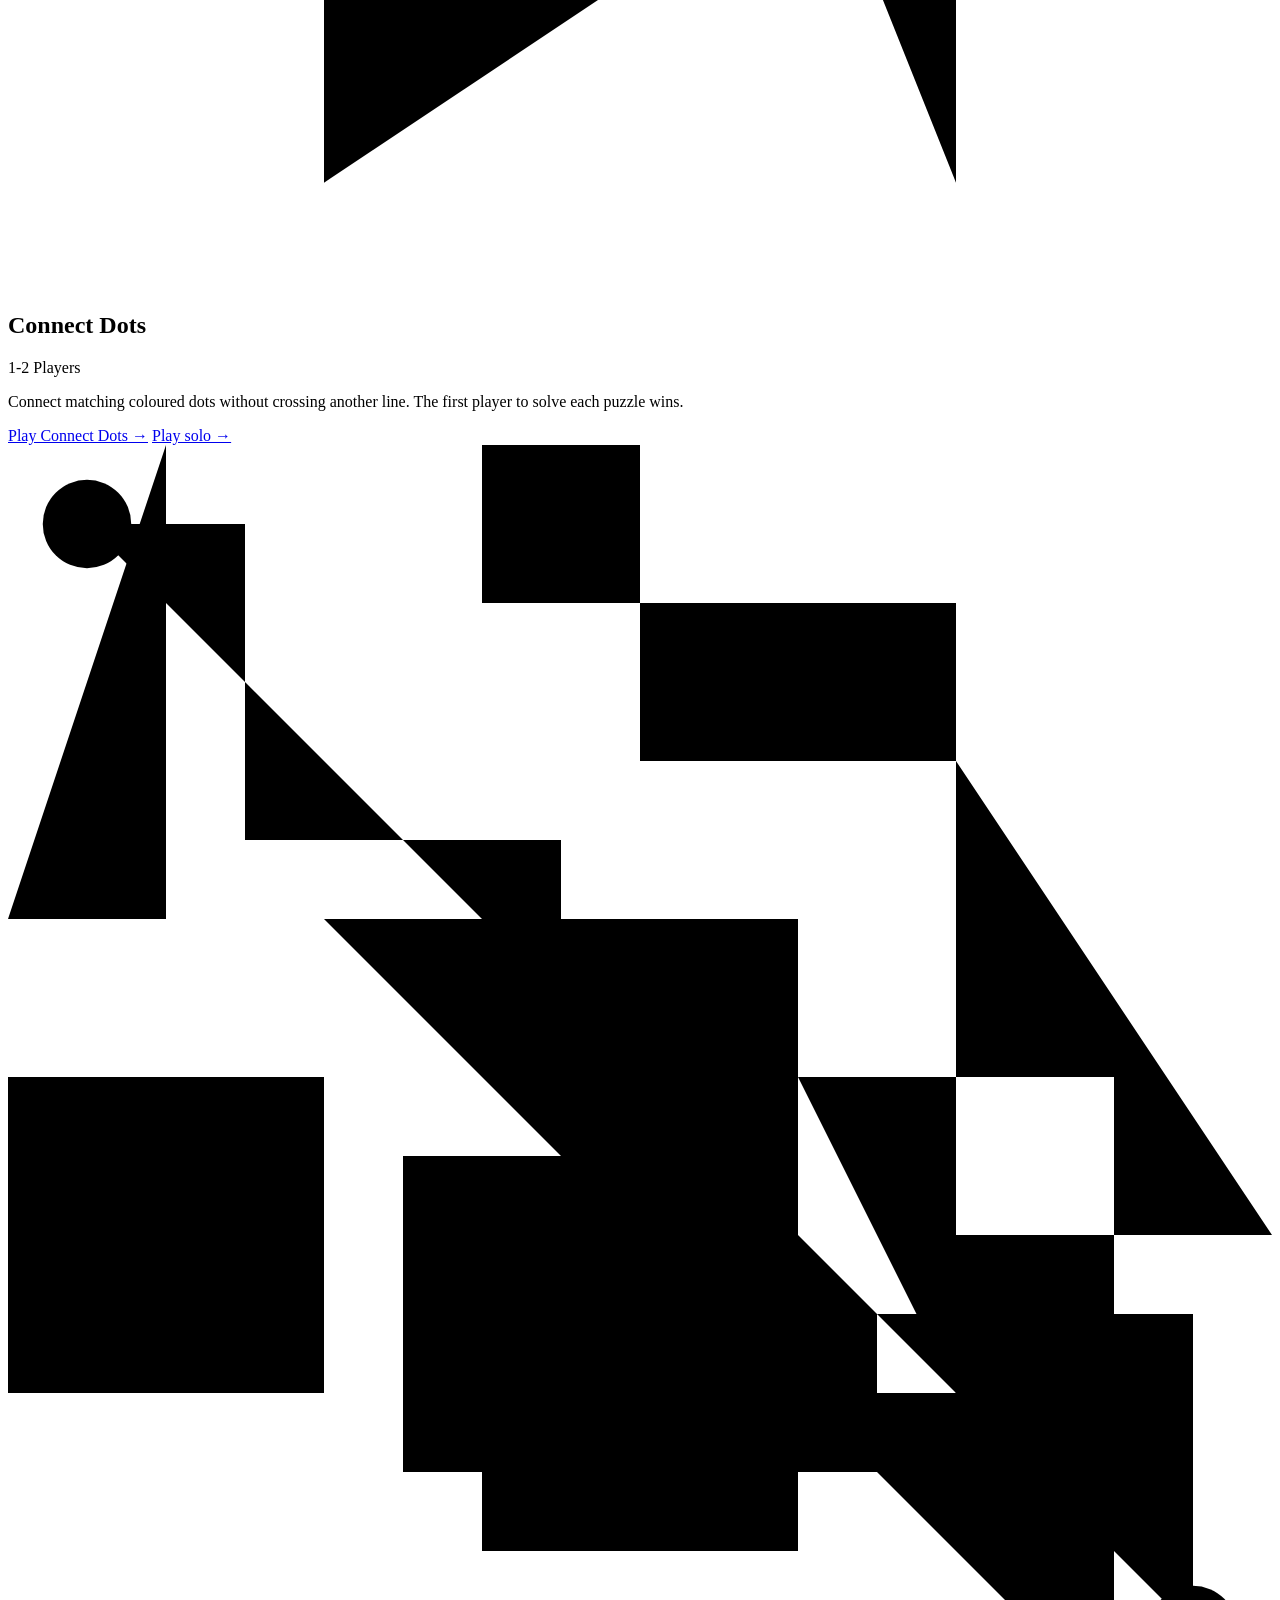
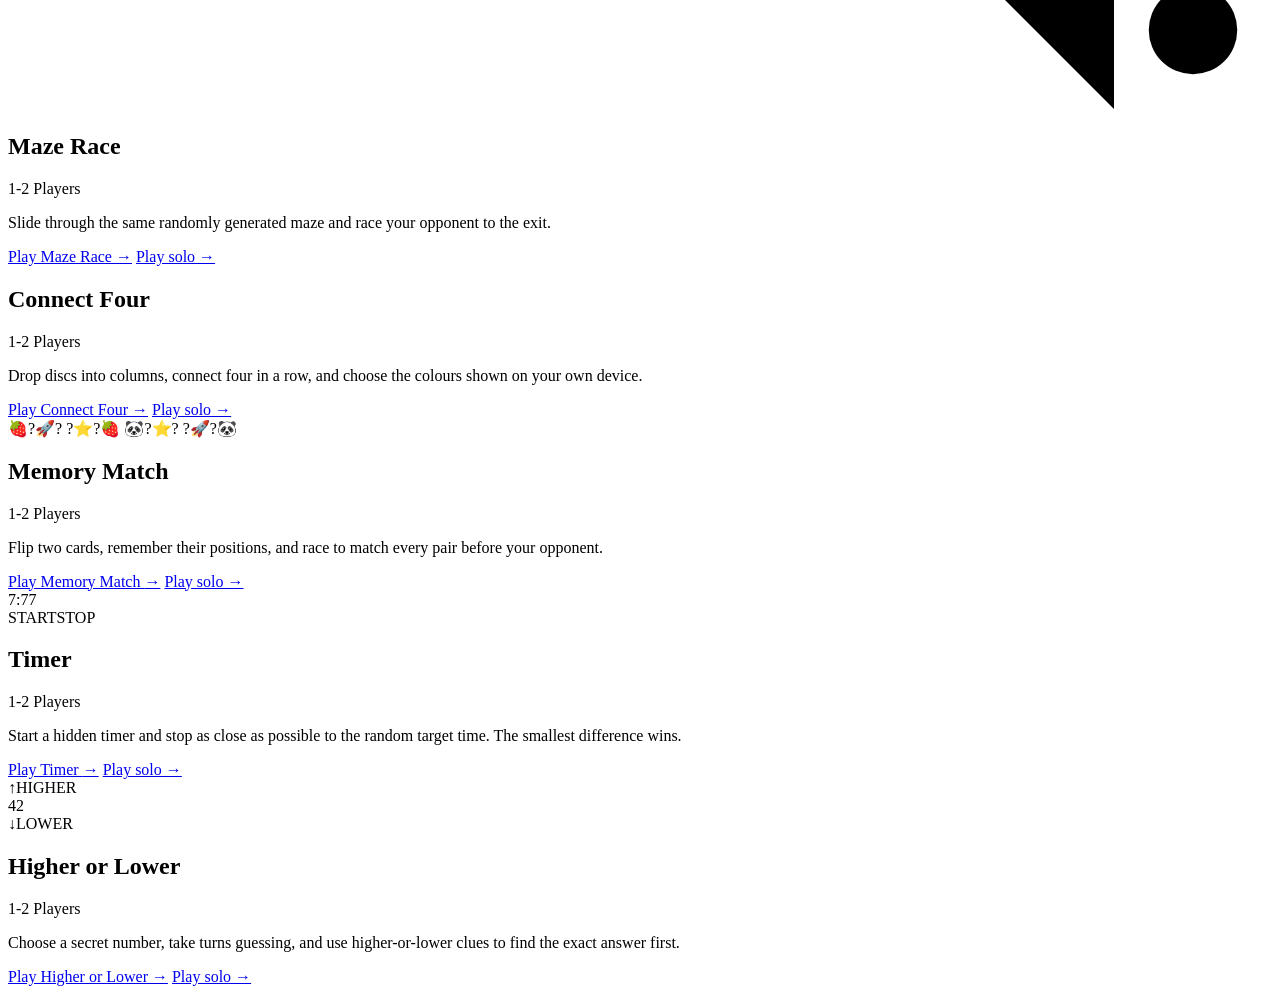
==== commit 3406ecf0: "updated game text" ====
--- a/public/index.html
+++ b/public/index.html
@@ -25,7 +25,7 @@
         <div class="card-content">
           <div class="card-heading">
             <h2>Number Hunt</h2>
-            <span class="player-pill">2 players</span>
+            <span class="player-pill">1-2 Players</span>
           </div>
           <p>Call a number, race to fill your X card, and make your opponent hunt through a shuffled board.</p>
           <a class="play-link" href="/games/number-hunt/">Play Number Hunt <span aria-hidden="true">→</span></a> <a class="play-link solo-link" href="/solo.html?game=number-hunt">Play solo →</a>
@@ -43,7 +43,7 @@
         <div class="card-content">
           <div class="card-heading">
             <h2>Colour Memory</h2>
-            <span class="player-pill">1–2 players</span>
+            <span class="player-pill">1–1-2 Players</span>
           </div>
           <p>Memorise a flashed colour, rebuild it with the picker, and compete for the closest accuracy.</p>
           <a class="play-link" href="/games/colour-memory/">Play Colour Memory <span aria-hidden="true">→</span></a> <a class="play-link solo-link" href="/solo.html?game=colour-memory">Play solo →</a>
@@ -64,7 +64,7 @@
         <div class="card-content">
           <div class="card-heading">
             <h2>Pixel Drawing</h2>
-            <span class="player-pill">2 players</span>
+            <span class="player-pill">1-2 Players</span>
           </div>
           <p>Memorise a simple random pixel image, rebuild its shape and colours, and compete for the highest accuracy.</p>
           <a class="play-link" href="/games/pixel-drawing/">Play Pixel Drawing <span aria-hidden="true">→</span></a> <a class="play-link solo-link" href="/solo.html?game=pixel-drawing">Play solo →</a>
@@ -89,7 +89,7 @@
         <div class="card-content">
           <div class="card-heading">
             <h2>Connect Dots</h2>
-            <span class="player-pill">2 players</span>
+            <span class="player-pill">1-2 Players</span>
           </div>
           <p>Connect matching coloured dots without crossing another line. The first player to solve each puzzle wins.</p>
           <a class="play-link" href="/games/connect-dots/">Play Connect Dots <span aria-hidden="true">→</span></a> <a class="play-link solo-link" href="/solo.html?game=connect-dots">Play solo →</a>
@@ -110,7 +110,7 @@
         <div class="card-content">
           <div class="card-heading">
             <h2>Maze Race</h2>
-            <span class="player-pill">2 players</span>
+            <span class="player-pill">1-2 Players</span>
           </div>
           <p>Slide through the same randomly generated maze and race your opponent to the exit.</p>
           <a class="play-link" href="/games/maze/">Play Maze Race <span aria-hidden="true">→</span></a> <a class="play-link solo-link" href="/solo.html?game=maze">Play solo →</a>
@@ -131,7 +131,7 @@
         <div class="card-content">
           <div class="card-heading">
             <h2>Connect Four</h2>
-            <span class="player-pill">2 players</span>
+            <span class="player-pill">1-2 Players</span>
           </div>
           <p>Drop discs into columns, connect four in a row, and choose the colours shown on your own device.</p>
           <a class="play-link" href="/games/connect-four/">Play Connect Four <span aria-hidden="true">→</span></a> <a class="play-link solo-link" href="/solo.html?game=connect-four">Play solo →</a>
@@ -150,7 +150,7 @@
         <div class="card-content">
           <div class="card-heading">
             <h2>Memory Match</h2>
-            <span class="player-pill">2 players</span>
+            <span class="player-pill">1-2 Players</span>
           </div>
           <p>Flip two cards, remember their positions, and race to match every pair before your opponent.</p>
           <a class="play-link" href="/games/memory-match/">Play Memory Match <span aria-hidden="true">→</span></a> <a class="play-link solo-link" href="/solo.html?game=memory-match">Play solo →</a>
@@ -166,7 +166,7 @@
         <div class="card-content">
           <div class="card-heading">
             <h2>Timer</h2>
-            <span class="player-pill">2 players</span>
+            <span class="player-pill">1-2 Players</span>
           </div>
           <p>Start a hidden timer and stop as close as possible to the random target time. The smallest difference wins.</p>
           <a class="play-link" href="/games/timer/">Play Timer <span aria-hidden="true">→</span></a> <a class="play-link solo-link" href="/solo.html?game=timer">Play solo →</a>
@@ -184,7 +184,7 @@
         <div class="card-content">
           <div class="card-heading">
             <h2>Higher or Lower</h2>
-            <span class="player-pill">2 players</span>
+            <span class="player-pill">1-2 Players</span>
           </div>
           <p>Choose a secret number, take turns guessing, and use higher-or-lower clues to find the exact answer first.</p>
           <a class="play-link" href="/games/higher-lower/">Play Higher or Lower <span aria-hidden="true">→</span></a> <a class="play-link solo-link" href="/solo.html?game=higher-lower">Play solo →</a>
